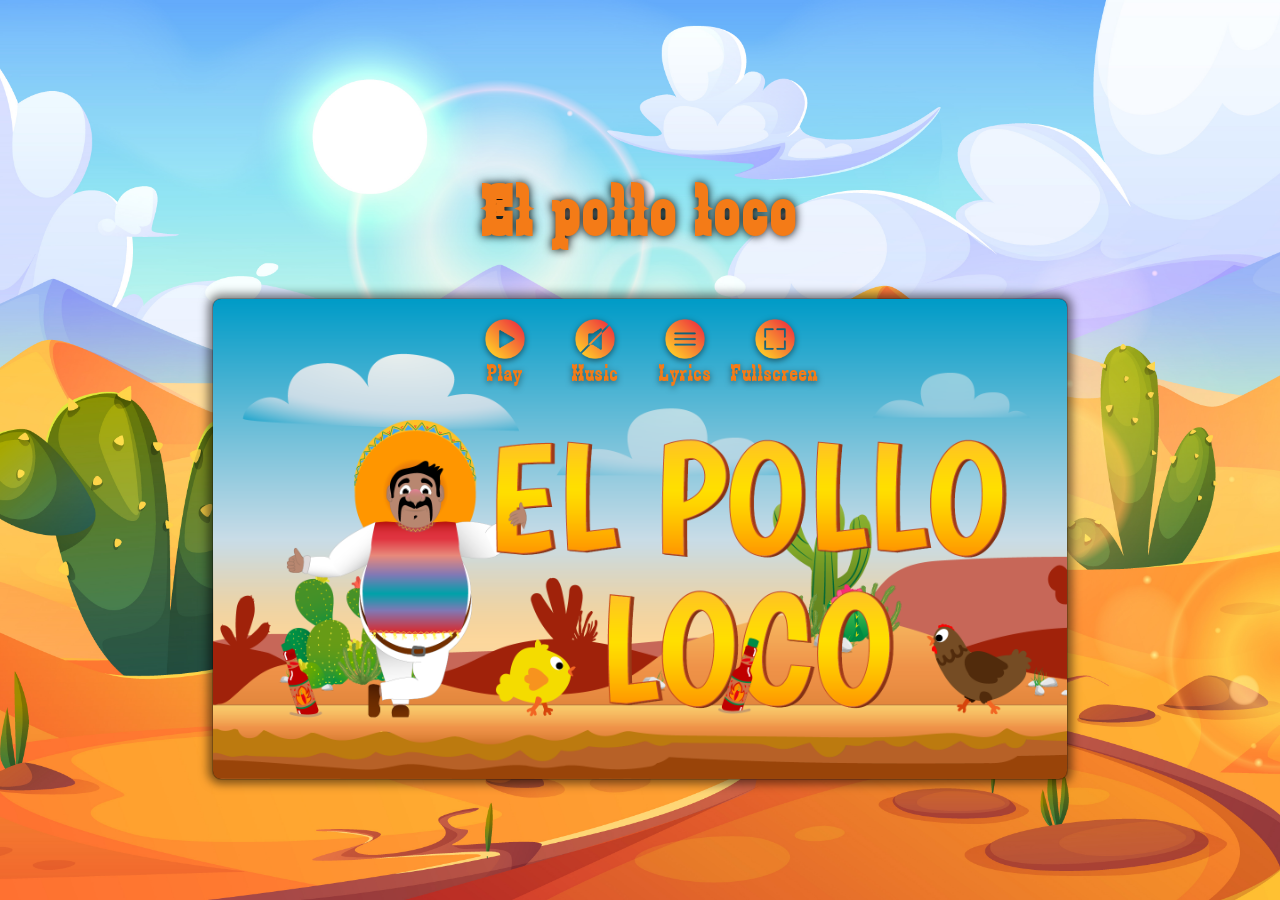
==== index.html @ 37da169d "lyrics added" ====
<!doctype html>
<html lang="en">
  <head>
    <meta charset="UTF-8" />
    <meta name="viewport" content="width=device-width, initial-scale=1.0" />
    <title>El pollo loco</title>
    <link rel="shortcut icon" href="./assets/img/6_salsa_bottle/salsa_bottle.png" type="image/x-icon" />
    <link rel="stylesheet" href="style.css" />

    <script src="./classes/drawable-object.class.js"></script>
    <script src="./classes/movable-object.class.js"></script>
    <script src="./classes/keyboard.class.js"></script>
    <script src="./classes/sound.class.js"></script>
    <script src="./classes/sounds.class.js"></script>
    <script src="./classes/background.class.js"></script>
    <script src="./classes/character.class.js"></script>
    <script src="./classes/chicken.class.js"></script>
    <script src="./classes/chicks.class.js"></script>
    <script src="./classes/boss.class.js"></script>
    <script src="./classes/cloud.class.js"></script>
    <script src="./classes/boss-status-bar.class.js"></script>
    <script src="./classes/bottle-status-bar.class.js"></script>
    <script src="./classes/bottle.class.js"></script>
    <script src="./classes/coins-status-bar.class.js"></script>
    <script src="./classes/coins.class.js"></script>
    <script src="./classes/status-bar.class.js"></script>
    <script src="./classes/world.class.js"></script>
    <script src="./classes/level.class.js"></script>
    <script src="./classes/throwable-object.class.js"></script>
    <script src="./game.js"></script>
    <script src="./levels/level1.js"></script>
  </head>
  <body onload="init()">
    <div id="rotateScreen" class="rotate-screen">
      <div class="rotate-content">
        <img src="assets/icons/rotate.png" alt="Rotate Icon" />
        <p>Please Rotate Your Device</p>
      </div>
    </div>
    <h1>El pollo loco</h1>
    <div class="game" id="game">
      <div id="startScreen" class="start-screen">
        <img src="./assets/img/9_intro_outro_screens/start/startscreen_1.png" alt="" />
      </div>
      <div class="menu">
        <div class="button-item">
          <img class="button" src="./assets/icons/play.png" alt="Play" onclick="startGame()" />
          <span>Play</span>
        </div>
        <div class="button-item">
          <img class="button music-off" id="music" alt="Volume" onclick="toggleMusic()" />
          <span>Music</span>
        </div>
        <div class="button-item">
          <img class="button" src="./assets/icons/lyric.png" alt="Lyrics" onclick="showLyrics()"/>
          <span>Lyrics</span>
        </div>
        <div class="button-item">
          <img class="button" src="./assets/icons/full-screen.png" alt="Fullscreen" onclick="toggleFullscreen()"/>
          <span>Fullscreen</span>
        </div>
      </div>
      <div class="play-buttons d-none" id="playButtons">
        <div class="action-buttons">
          <img src="./assets/icons/left.png" id="btnLeft" alt="" />
          <img src="./assets/icons/right.png" id="btnRight" alt="" />
        </div>
        <div class="action-buttons">
          <img src="./assets/icons/up.png" id="btnJump" alt="" />
          <img src="./assets/icons/throw.png" id="btnThrow" alt="" />
        </div>
      </div>
      <canvas id="canvas" width="854" height="480"></canvas>
    </div>
  </body>
</html>
---- style.css ----
@font-face {
  font-family: zabars;
  src: url(./assets/font/Zabars.ttf);
}

body {
  font-family: "zabars", sans-serif;
  position: relative;
  display: flex;
  flex-direction: column;
  align-items: center;
  justify-content: center;
  height: 100vh;
  background-image: url(./assets/img/5_background/wueste.jpg);
  background-position: center;
  background-size: cover;
  overflow: hidden;
  margin: 0;
  padding: 0;
  color: rgb(244, 123, 23);
  font-size: clamp(20px, 2vw, 24px);
  letter-spacing: 1px;
}

h1 {
  text-align: center;
  font-size: 72px;
  letter-spacing: 5px;
  text-shadow: 0px 0px 10px rgba(0, 0, 0, 1);
}

.game {
  position: relative;
  max-width: 854px;
  width: 100%;
  border-radius: 8px;
  display: flex;
  box-shadow: 0px 0px 10px 5px rgba(0, 0, 0, 0.5);
  outline: 1px solid rgba(0, 0, 0, 0.2);
}

.start-screen {
  position: absolute;
  top: 0;
  left: 0;
  height: 480px;
  width: 854px;
}

.start-screen img {
  width: 100%;
  height: 100%;
  vertical-align: middle;
  border-radius: 8px;
}

canvas {
  width: 100%;
  height: auto;
  display: block;
  border-radius: 8px;
  background-color: black;
}

.play-buttons {
    position: absolute;
    width: 100%;
    box-sizing: border-box;
    display: none;
    justify-content: space-between;
    left: 0;
    right: 0;
    padding: 10px 25px;
    bottom: 0;
}

.play-buttons img {
    width: 50px;
    height: 50px;
    filter: drop-shadow(0 0 10px rgba(0, 0, 0, 0.5));
}

.action-buttons {
    display: flex;
    gap: 30px;
}

@media (pointer: coarse) {
    .play-buttons {
        display: flex !important;
    }
}

@media (hover: hover) and (pointer: fine) {
    .mobile-controls {
        display: none !important;
    }
}

@media only screen and (max-width: 854px) {
  canvas,
  .start-screen,
  .game {
    width: 100vw;
    height: auto;
  }
}

@media only screen and (max-height: 480px) {
  canvas,
  .start-screen,
  .game {
    height: 100vh;
    width: auto;
    aspect-ratio: 854 / 480;
  }
}

@media (max-height: 320px) and (max-width: 480px) {
    canvas,
  .start-screen,
  .game {
    width: 100vw;;
  }
}

@media (max-height: 670px) {
  h1 {
    display: none;
  }
}

.rotate-screen {
  display: none;
  position: fixed;
  top: 0;
  left: 0;
  width: 100vw;
  height: 100vh;
  background-color: rgba(0, 0, 0, 0.9);
  z-index: 10;
}

.rotate-content {
  display: flex;
  flex-direction: column;
  justify-content: center;
  align-items: center;
  width: 100%;
  height: 100%;
  text-align: center;
}

.rotate-content img {
  width: 120px;
  height: auto;
  margin-bottom: 20px;
  animation: rotateHint 2s ease-in-out infinite;
}

@keyframes rotateHint {
  0% {
    transform: rotate(0deg);
  }
  50% {
    transform: rotate(-90deg);
  }
  100% {
    transform: rotate(0deg);
  }
}

@media (orientation: portrait) {
  #rotateScreen {
    display: flex !important;
  }
}

.d-none {
  display: none !important;
}

.menu {
  position: absolute;
  top: 20px;
  left: 50%;
  transform: translateX(-50%);
  display: flex;
  width: 360px;
  display: flex;
  justify-content: space-between;
}

.menu img {
  width: 40px;
  height: 40px;
}

.button-item, .button-item:active {
  display: flex;
  flex-direction: column;
  align-items: center;
  cursor: pointer;
  width: 100px;
  filter: drop-shadow(0 2px 3px rgba(0, 0, 0, 0.5));
}

.button-item.opacity-low {
    opacity: 0.5;
}

.button-item:hover {
  filter: drop-shadow(0 2px 3px rgba(100, 100, 100, 0.5));
}

.music-off {
  content: url(./assets/icons/mute.png);
}

.music-on {
  content: url(./assets/icons/high-volume.png);
}

.game:fullscreen {
  width: 100vw;
  height: 100vh;
  display: flex;
  align-items: center;
  justify-content: center;
  background-color: black;
}

.game:fullscreen canvas,
.game:fullscreen .start-screen {
  width: 100vw !important;
  height: 100vh !important;
  object-fit: contain;
  max-width: none;
  max-height: none;
  border-radius: 0;
}

.game:fullscreen .menu {
  position: absolute;
  z-index: 100;
  top: 5%;
}

@media (max-width: 854px) and (max-height: 480px) {
  .start-screen img {
    border-radius: 0;
  }
}

@media (max-width: 854px) or (max-height: 480px) {
  .play-buttons img {
    width: 40px;
    height: 40px;
  }
}
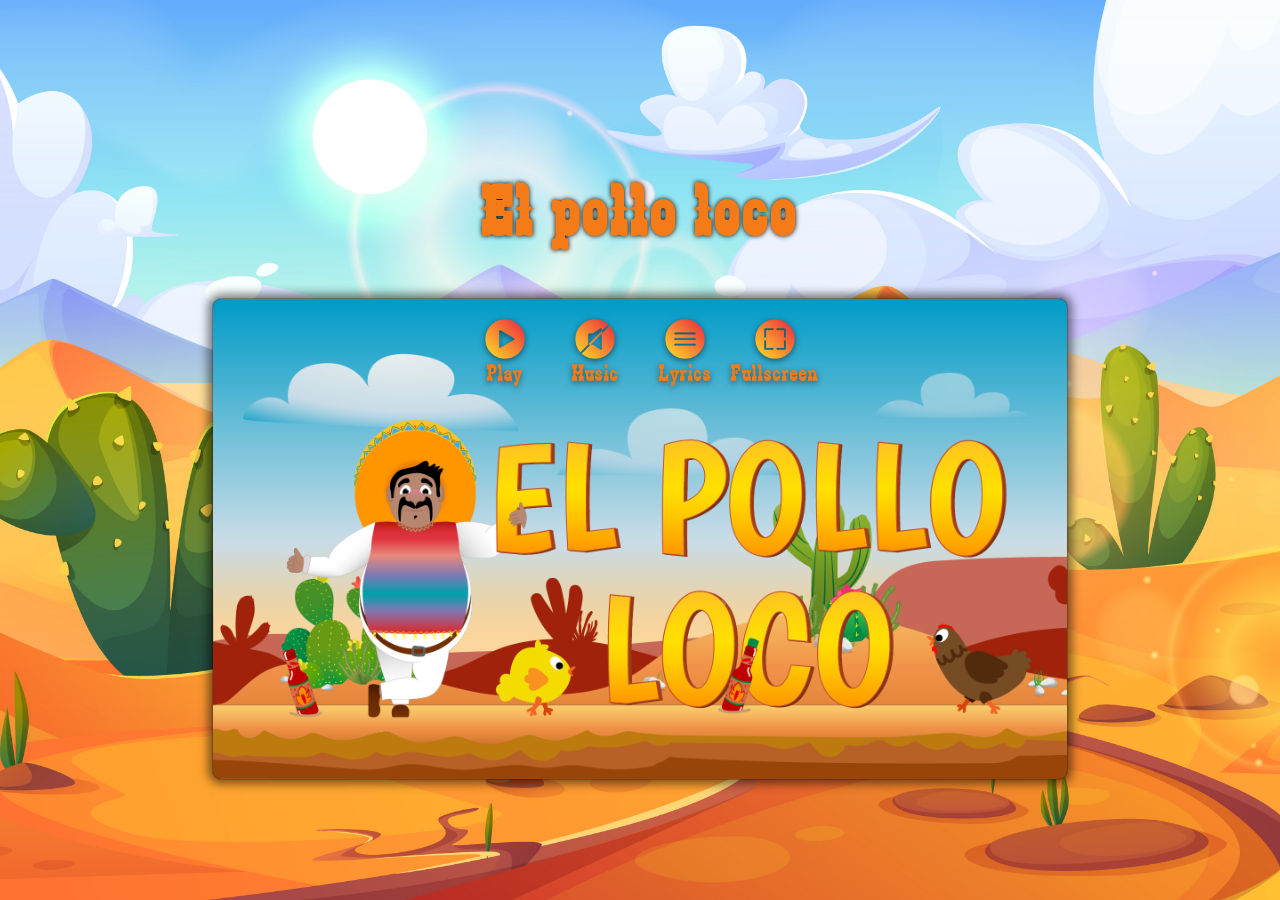
==== commit 43bd6c28: "boss fight added" ====
--- a/index.html
+++ b/index.html
@@ -42,6 +42,12 @@
       <div id="startScreen" class="start-screen">
         <img src="./assets/img/9_intro_outro_screens/start/startscreen_1.png" alt="" />
       </div>
+      <div id="winScreen" class="win-screen d-none">
+        <img src="./assets/img/You won, you lost/You Win A.png" alt="">
+      </div>
+      <div id="loseScreen" class="lose-screen d-none">
+        <img src="./assets/img/You won, you lost/You lost.png" alt="">
+      </div>
       <div class="menu">
         <div class="button-item">
           <img class="button" src="./assets/icons/play.png" alt="Play" onclick="startGame()" />
@@ -66,6 +72,11 @@
           <img src="./assets/icons/right.png" id="btnRight" alt="" />
         </div>
         <div class="action-buttons">
+          <img id="btnPause" alt="" onclick="togglePause()"/>
+          <img src="./assets/icons/lyric.png" alt="" onclick="showLyrics()"/>
+          <img src="./assets/icons/full-screen.png" alt="" onclick="toggleFullscreen()"/>
+          </div>
+        <div class="action-buttons">
           <img src="./assets/icons/up.png" id="btnJump" alt="" />
           <img src="./assets/icons/throw.png" id="btnThrow" alt="" />
         </div>
--- a/style.css
+++ b/style.css
@@ -26,7 +26,7 @@
   text-align: center;
   font-size: 72px;
   letter-spacing: 5px;
-  text-shadow: 0px 0px 10px rgba(0, 0, 0, 1);
+  text-shadow: 0 0 5px rgba(0, 0, 0, 1);
 }
 
 .game {
@@ -39,7 +39,7 @@
   outline: 1px solid rgba(0, 0, 0, 0.2);
 }
 
-.start-screen {
+.start-screen  {
   position: absolute;
   top: 0;
   left: 0;
@@ -47,7 +47,16 @@
   width: 854px;
 }
 
-.start-screen img {
+.win-screen, .lose-screen {
+  position: absolute;
+  top: 50%;
+  left: 50%;
+  transform: translate(-50%, -50%);
+  height: 70%;
+  width: 85%;
+}
+
+.start-screen img, .win-screen img, .lose-screen img {
   width: 100%;
   height: 100%;
   vertical-align: middle;
@@ -60,41 +69,46 @@
   display: block;
   border-radius: 8px;
   background-color: black;
+  image-rendering: optimizeSpeed; /* Ältere Browser */
+  image-rendering: -moz-crisp-edges; /* Firefox */
+  image-rendering: -webkit-optimize-contrast; /* Safari / Chrome */
+  image-rendering: pixelated; /* Moderne Browser */
+  -ms-interpolation-mode: nearest-neighbor; /* IE */
 }
 
 .play-buttons {
-    position: absolute;
-    width: 100%;
-    box-sizing: border-box;
-    display: none;
-    justify-content: space-between;
-    left: 0;
-    right: 0;
-    padding: 10px 25px;
-    bottom: 0;
+  position: absolute;
+  width: 100%;
+  box-sizing: border-box;
+  display: none;
+  justify-content: space-between;
+  left: 0;
+  right: 0;
+  padding: 10px 25px;
+  bottom: 0;
 }
 
 .play-buttons img {
-    width: 50px;
-    height: 50px;
-    filter: drop-shadow(0 0 10px rgba(0, 0, 0, 0.5));
+  width: 50px;
+  height: 50px;
+  filter: drop-shadow(0 0 10px rgba(0, 0, 0, 0.5));
 }
 
 .action-buttons {
-    display: flex;
-    gap: 30px;
+  display: flex;
+  gap: 30px;
 }
 
 @media (pointer: coarse) {
-    .play-buttons {
-        display: flex !important;
-    }
+  .play-buttons {
+    display: flex !important;
+  }
 }
 
 @media (hover: hover) and (pointer: fine) {
-    .mobile-controls {
-        display: none !important;
-    }
+  .mobile-controls {
+    display: none !important;
+  }
 }
 
 @media only screen and (max-width: 854px) {
@@ -117,10 +131,10 @@
 }
 
 @media (max-height: 320px) and (max-width: 480px) {
-    canvas,
+  canvas,
   .start-screen,
   .game {
-    width: 100vw;;
+    width: 100vw;
   }
 }
 
@@ -196,7 +210,8 @@
   height: 40px;
 }
 
-.button-item, .button-item:active {
+.button-item,
+.button-item:active {
   display: flex;
   flex-direction: column;
   align-items: center;
@@ -206,7 +221,7 @@
 }
 
 .button-item.opacity-low {
-    opacity: 0.5;
+  opacity: 0.5;
 }
 
 .button-item:hover {
@@ -254,8 +269,15 @@
 
 @media (max-width: 854px) or (max-height: 480px) {
   .play-buttons img {
-    width: 40px;
-    height: 40px;
-  }
-}
-
+    width: 3em;
+    height: 3em;
+  }
+}
+
+#btnPause {
+  content: url(./assets/icons/pause.png);
+}
+
+#btnPause.gamePaused {
+  content: url(./assets/icons/play.png);
+}
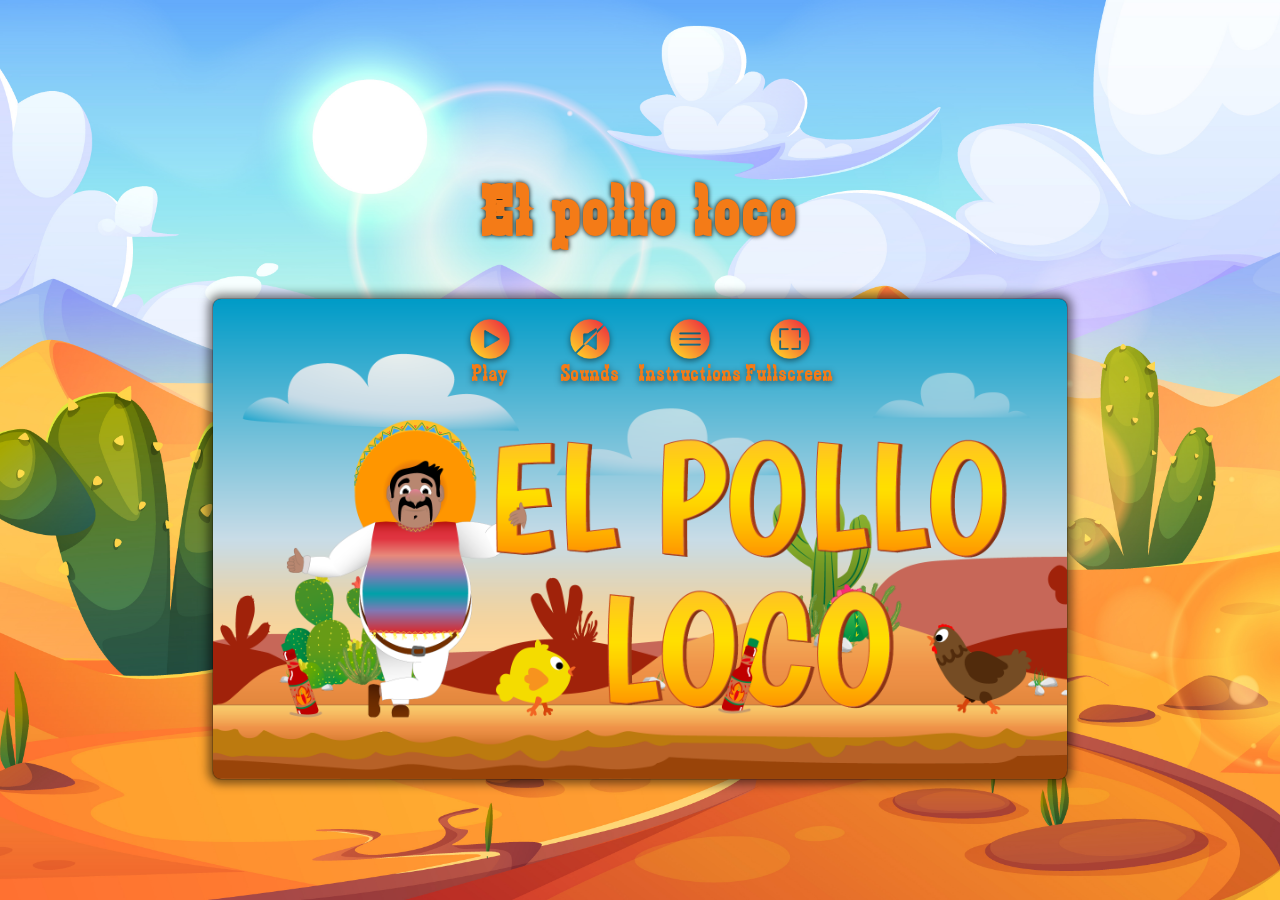
==== commit 8cb82f90: "impressum added" ====
--- a/index.html
+++ b/index.html
@@ -24,6 +24,7 @@
     <script src="./classes/coins-status-bar.class.js"></script>
     <script src="./classes/coins.class.js"></script>
     <script src="./classes/status-bar.class.js"></script>
+    <script src="./classes/collision-manager.class.js"></script>
     <script src="./classes/world.class.js"></script>
     <script src="./classes/level.class.js"></script>
     <script src="./classes/throwable-object.class.js"></script>
@@ -48,18 +49,52 @@
       <div id="loseScreen" class="lose-screen d-none">
         <img src="./assets/img/You won, you lost/You lost.png" alt="">
       </div>
-      <div class="menu">
+      <div id="lyrics" class="lyrics d-none">
+        <table>
+          <tr>
+            <th colspan="2">Instructions</th>
+          </tr>
+          <tr>
+            <td>Key S</td><td>ON / OFF Sounds</td>
+          </tr>
+          <tr>
+            <td>Key P</td><td>Pause / Play</td>
+          </tr>
+          <tr>
+            <td>&#8592;</td><td>Walk Left </td>
+          </tr>
+           <tr>
+            <td>&#8594;</td><td>Walk Right </td>
+          </tr>
+          <tr>
+            <td>Space</td><td>Jump</td>
+          </tr>
+          <tr>
+            <td>D</td><td>Throw Bottle</td>
+          </tr>
+          <tr>
+            <td>F</td><td>Fullscreen</td>
+          </tr>
+          <tr>
+            <td align="center" colspan="2">__________________</td>
+          </tr>
+          <tr>
+            <td align="center" colspan="2"><a href="impressum.html">Impressum</a></td>
+          </tr>
+        </table>
+      </div>
+      <div class="menu" id="menu">
         <div class="button-item">
           <img class="button" src="./assets/icons/play.png" alt="Play" onclick="startGame()" />
           <span>Play</span>
         </div>
         <div class="button-item">
           <img class="button music-off" id="music" alt="Volume" onclick="toggleMusic()" />
-          <span>Music</span>
+          <span>Sounds</span>
         </div>
         <div class="button-item">
           <img class="button" src="./assets/icons/lyric.png" alt="Lyrics" onclick="showLyrics()"/>
-          <span>Lyrics</span>
+          <span>Instructions</span>
         </div>
         <div class="button-item">
           <img class="button" src="./assets/icons/full-screen.png" alt="Fullscreen" onclick="toggleFullscreen()"/>
--- a/style.css
+++ b/style.css
@@ -1,6 +1,11 @@
 @font-face {
   font-family: zabars;
   src: url(./assets/font/Zabars.ttf);
+}
+
+@font-face {
+  font-family: eastwood;
+  src: url(./assets/font/Eastwood.ttf);
 }
 
 body {
@@ -39,12 +44,32 @@
   outline: 1px solid rgba(0, 0, 0, 0.2);
 }
 
-.start-screen  {
+.start-screen, .lyrics  {
   position: absolute;
   top: 0;
   left: 0;
   height: 480px;
   width: 854px;
+  display: flex;
+  justify-content: center;
+}
+
+.lyrics {
+  box-sizing: border-box;
+  background-color: #bd5633;
+  color: #ffa42f;
+  padding: 80px;
+  text-shadow: 0 0 5px rgba(0, 0, 0, 0.5);
+  border-radius: 8px;
+  font-family: eastwood;
+}
+
+table {
+  width: 60%;
+}
+
+th {
+  font-size: 40px;
 }
 
 .win-screen, .lose-screen {
@@ -114,15 +139,18 @@
 @media only screen and (max-width: 854px) {
   canvas,
   .start-screen,
+  .lyrics,
   .game {
     width: 100vw;
     height: auto;
+    aspect-ratio: 854 / 480;
   }
 }
 
 @media only screen and (max-height: 480px) {
   canvas,
   .start-screen,
+  .lyrics,
   .game {
     height: 100vh;
     width: auto;
@@ -133,6 +161,7 @@
 @media (max-height: 320px) and (max-width: 480px) {
   canvas,
   .start-screen,
+  .lyrics,
   .game {
     width: 100vw;
   }
@@ -188,6 +217,9 @@
   #rotateScreen {
     display: flex !important;
   }
+  .menu, .action-buttons {
+    display: none !important;
+  }
 }
 
 .d-none {
@@ -200,7 +232,7 @@
   left: 50%;
   transform: translateX(-50%);
   display: flex;
-  width: 360px;
+  width: 400px;
   display: flex;
   justify-content: space-between;
 }
@@ -246,7 +278,8 @@
 }
 
 .game:fullscreen canvas,
-.game:fullscreen .start-screen {
+.game:fullscreen .start-screen,
+.game:fullscreen .lyrics{
   width: 100vw !important;
   height: 100vh !important;
   object-fit: contain;
@@ -281,3 +314,14 @@
 #btnPause.gamePaused {
   content: url(./assets/icons/play.png);
 }
+
+a {
+  text-decoration: none;
+  color: #ffa42f;
+  transition: 250ms ease-in-out;
+}
+
+a:hover {
+  text-shadow: 0 5px 5px #bd5633;
+  color: white;
+}
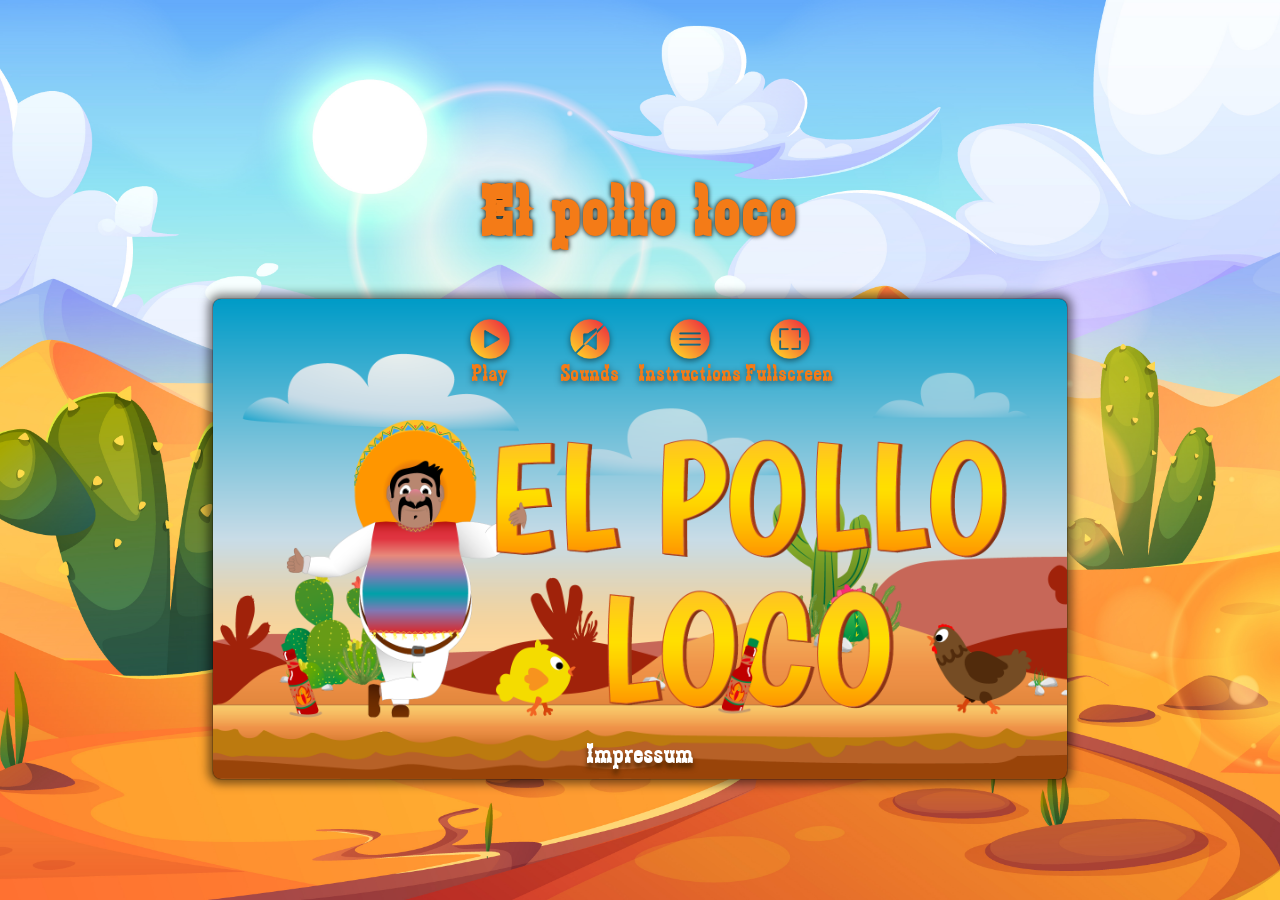
==== commit f41828b2: "corrected collision timing, impressum and jump logic" ====
--- a/index.html
+++ b/index.html
@@ -6,11 +6,11 @@
     <title>El pollo loco</title>
     <link rel="shortcut icon" href="./assets/img/6_salsa_bottle/salsa_bottle.png" type="image/x-icon" />
     <link rel="stylesheet" href="style.css" />
+    <link rel="stylesheet" href="impressum.css" />
 
     <script src="./classes/drawable-object.class.js"></script>
     <script src="./classes/movable-object.class.js"></script>
     <script src="./classes/keyboard.class.js"></script>
-    <script src="./classes/sound.class.js"></script>
     <script src="./classes/sounds.class.js"></script>
     <script src="./classes/background.class.js"></script>
     <script src="./classes/character.class.js"></script>
@@ -18,10 +18,7 @@
     <script src="./classes/chicks.class.js"></script>
     <script src="./classes/boss.class.js"></script>
     <script src="./classes/cloud.class.js"></script>
-    <script src="./classes/boss-status-bar.class.js"></script>
-    <script src="./classes/bottle-status-bar.class.js"></script>
     <script src="./classes/bottle.class.js"></script>
-    <script src="./classes/coins-status-bar.class.js"></script>
     <script src="./classes/coins.class.js"></script>
     <script src="./classes/status-bar.class.js"></script>
     <script src="./classes/collision-manager.class.js"></script>
@@ -31,7 +28,7 @@
     <script src="./game.js"></script>
     <script src="./levels/level1.js"></script>
   </head>
-  <body onload="init()">
+  <body onload="init()" onclick="hide()">
     <div id="rotateScreen" class="rotate-screen">
       <div class="rotate-content">
         <img src="assets/icons/rotate.png" alt="Rotate Icon" />
@@ -42,12 +39,368 @@
     <div class="game" id="game">
       <div id="startScreen" class="start-screen">
         <img src="./assets/img/9_intro_outro_screens/start/startscreen_1.png" alt="" />
+        <div class="impressum-link" onclick="impressum(), event.stopPropagation()">Impressum</div>
+        <div id="impressum" class="impressum d-none">
+          <h2>Impressum</h2>
+          <div>
+            <div id="adress">
+              <p>Dieter Foos<br />Baubergerstr. 37<br />DE - 80992 München</p>
+              <p>
+                E-Mail-Adresse:
+                <a href="mailto:d.foos@mail.de">d.foos@mail.de</a>
+              </p>
+            </div>
+
+            <p>&nbsp;</p>
+            <p>&nbsp;</p>
+
+            <div id="datenschutz">
+              <h2>Datenschutzerklärung</h2>
+              <p>Stand: 11. März 2025</p>
+              <h2>Inhaltsübersicht</h2>
+              <ul class="index">
+                <li><a class="index-link" href="#m3">Verantwortlicher</a></li>
+                <li>
+                  <a class="index-link" href="#mOverview">Übersicht der Verarbeitungen</a>
+                </li>
+                <li>
+                  <a class="index-link" href="#m2427">Maßgebliche Rechtsgrundlagen</a>
+                </li>
+                <li><a class="index-link" href="#m27">Sicherheitsmaßnahmen</a></li>
+                <li>
+                  <a class="index-link" href="#m12">Allgemeine Informationen zur Datenspeicherung und Löschung</a>
+                </li>
+                <li>
+                  <a class="index-link" href="#m10">Rechte der betroffenen Personen</a>
+                </li>
+                <li>
+                  <a class="index-link" href="#m225">Bereitstellung des Onlineangebots und Webhosting</a>
+                </li>
+                <li><a class="index-link" href="#m134">Einsatz von Cookies</a></li>
+                <li>
+                  <a class="index-link" href="#m182">Kontakt- und Anfrageverwaltung</a>
+                </li>
+                <li>
+                  <a class="index-link" href="#m136">Präsenzen in sozialen Netzwerken (Social Media)</a>
+                </li>
+              </ul>
+              <h2 id="m3">Verantwortlicher</h2>
+              <p>Dieter, Foos<br />Baubergerstr, 37.<br />80992, München, Deutschland</p>
+              <p>
+                E-Mail-Adresse:
+                <a href="mailto:d.foos@mail.de">d.foos@mail.de</a>
+              </p>
+
+              <h2 id="mOverview">Übersicht der Verarbeitungen</h2>
+              <p>Die nachfolgende Übersicht fasst die Arten der verarbeiteten Daten und die Zwecke ihrer Verarbeitung zusammen und verweist auf die betroffenen Personen.</p>
+              <h3>Arten der verarbeiteten Daten</h3>
+              <ul>
+                <li>Bestandsdaten.</li>
+                <li>Kontaktdaten.</li>
+                <li>Inhaltsdaten.</li>
+                <li>Nutzungsdaten.</li>
+                <li>Meta-, Kommunikations- und Verfahrensdaten.</li>
+                <li>Protokolldaten.</li>
+              </ul>
+              <h3>Kategorien betroffener Personen</h3>
+              <ul>
+                <li>Kommunikationspartner.</li>
+                <li>Nutzer.</li>
+              </ul>
+              <h3>Zwecke der Verarbeitung</h3>
+              <ul>
+                <li>Kommunikation.</li>
+                <li>Sicherheitsmaßnahmen.</li>
+                <li>Organisations- und Verwaltungsverfahren.</li>
+                <li>Feedback.</li>
+                <li>Bereitstellung unseres Onlineangebotes und Nutzerfreundlichkeit.</li>
+                <li>Informationstechnische Infrastruktur.</li>
+                <li>Öffentlichkeitsarbeit.</li>
+              </ul>
+              <h2 id="m2427">Maßgebliche Rechtsgrundlagen</h2>
+              <p>
+                <strong>Maßgebliche Rechtsgrundlagen nach der DSGVO: </strong>Im Folgenden erhalten Sie eine Übersicht der Rechtsgrundlagen der DSGVO, auf deren Basis wir personenbezogene Daten verarbeiten. Bitte nehmen Sie zur Kenntnis, dass neben
+                den Regelungen der DSGVO nationale Datenschutzvorgaben in Ihrem bzw. unserem Wohn- oder Sitzland gelten können. Sollten ferner im Einzelfall speziellere Rechtsgrundlagen maßgeblich sein, teilen wir Ihnen diese in der
+                Datenschutzerklärung mit.
+              </p>
+              <ul>
+                <li>
+                  <strong>Vertragserfüllung und vorvertragliche Anfragen (Art. 6 Abs. 1 S. 1 lit. b) DSGVO)</strong>
+                  - Die Verarbeitung ist für die Erfüllung eines Vertrags, dessen Vertragspartei die betroffene Person ist, oder zur Durchführung vorvertraglicher Maßnahmen erforderlich, die auf Anfrage der betroffenen Person erfolgen.
+                </li>
+                <li>
+                  <strong>Berechtigte Interessen (Art. 6 Abs. 1 S. 1 lit. f) DSGVO)</strong>
+                  - die Verarbeitung ist zur Wahrung der berechtigten Interessen des Verantwortlichen oder eines Dritten notwendig, vorausgesetzt, dass die Interessen, Grundrechte und Grundfreiheiten der betroffenen Person, die den Schutz
+                  personenbezogener Daten verlangen, nicht überwiegen.
+                </li>
+              </ul>
+              <p>
+                <strong>Nationale Datenschutzregelungen in Deutschland: </strong>Zusätzlich zu den Datenschutzregelungen der DSGVO gelten nationale Regelungen zum Datenschutz in Deutschland. Hierzu gehört insbesondere das Gesetz zum Schutz vor
+                Missbrauch personenbezogener Daten bei der Datenverarbeitung (Bundesdatenschutzgesetz – BDSG). Das BDSG enthält insbesondere Spezialregelungen zum Recht auf Auskunft, zum Recht auf Löschung, zum Widerspruchsrecht, zur Verarbeitung
+                besonderer Kategorien personenbezogener Daten, zur Verarbeitung für andere Zwecke und zur Übermittlung sowie automatisierten Entscheidungsfindung im Einzelfall einschließlich Profiling. Ferner können Landesdatenschutzgesetze der
+                einzelnen Bundesländer zur Anwendung gelangen.
+              </p>
+              <p>
+                <strong>Hinweis auf Geltung DSGVO und Schweizer DSG: </strong>Diese Datenschutzhinweise dienen sowohl der Informationserteilung nach dem Schweizer DSG als auch nach der Datenschutzgrundverordnung (DSGVO). Aus diesem Grund bitten wir
+                Sie zu beachten, dass aufgrund der breiteren räumlichen Anwendung und Verständlichkeit die Begriffe der DSGVO verwendet werden. Insbesondere statt der im Schweizer DSG verwendeten Begriffe „Bearbeitung" von „Personendaten",
+                "überwiegendes Interesse" und "besonders schützenswerte Personendaten" werden die in der DSGVO verwendeten Begriffe „Verarbeitung" von „personenbezogenen Daten" sowie "berechtigtes Interesse" und "besondere Kategorien von Daten"
+                verwendet. Die gesetzliche Bedeutung der Begriffe wird jedoch im Rahmen der Geltung des Schweizer DSG weiterhin nach dem Schweizer DSG bestimmt.
+              </p>
+
+              <h2 id="m27">Sicherheitsmaßnahmen</h2>
+              <p>
+                Wir treffen nach Maßgabe der gesetzlichen Vorgaben unter Berücksichtigung des Stands der Technik, der Implementierungskosten und der Art, des Umfangs, der Umstände und der Zwecke der Verarbeitung sowie der unterschiedlichen
+                Eintrittswahrscheinlichkeiten und des Ausmaßes der Bedrohung der Rechte und Freiheiten natürlicher Personen geeignete technische und organisatorische Maßnahmen, um ein dem Risiko angemessenes Schutzniveau zu gewährleisten.
+              </p>
+              <p>
+                Zu den Maßnahmen gehören insbesondere die Sicherung der Vertraulichkeit, Integrität und Verfügbarkeit von Daten durch Kontrolle des physischen und elektronischen Zugangs zu den Daten als auch des sie betreffenden Zugriffs, der
+                Eingabe, der Weitergabe, der Sicherung der Verfügbarkeit und ihrer Trennung. Des Weiteren haben wir Verfahren eingerichtet, die eine Wahrnehmung von Betroffenenrechten, die Löschung von Daten und Reaktionen auf die Gefährdung der
+                Daten gewährleisten. Ferner berücksichtigen wir den Schutz personenbezogener Daten bereits bei der Entwicklung bzw. Auswahl von Hardware, Software sowie Verfahren entsprechend dem Prinzip des Datenschutzes, durch Technikgestaltung und
+                durch datenschutzfreundliche Voreinstellungen.
+              </p>
+
+              <h2 id="m12">Allgemeine Informationen zur Datenspeicherung und Löschung</h2>
+              <p>
+                Wir löschen personenbezogene Daten, die wir verarbeiten, gemäß den gesetzlichen Bestimmungen, sobald die zugrundeliegenden Einwilligungen widerrufen werden oder keine weiteren rechtlichen Grundlagen für die Verarbeitung bestehen. Dies
+                betrifft Fälle, in denen der ursprüngliche Verarbeitungszweck entfällt oder die Daten nicht mehr benötigt werden. Ausnahmen von dieser Regelung bestehen, wenn gesetzliche Pflichten oder besondere Interessen eine längere Aufbewahrung
+                oder Archivierung der Daten erfordern.
+              </p>
+              <p>
+                Insbesondere müssen Daten, die aus handels- oder steuerrechtlichen Gründen aufbewahrt werden müssen oder deren Speicherung notwendig ist zur Rechtsverfolgung oder zum Schutz der Rechte anderer natürlicher oder juristischer Personen,
+                entsprechend archiviert werden.
+              </p>
+              <p>Unsere Datenschutzhinweise enthalten zusätzliche Informationen zur Aufbewahrung und Löschung von Daten, die speziell für bestimmte Verarbeitungsprozesse gelten.</p>
+              <p>Bei mehreren Angaben zur Aufbewahrungsdauer oder Löschungsfristen eines Datums, ist stets die längste Frist maßgeblich.</p>
+              <p>
+                Beginnt eine Frist nicht ausdrücklich zu einem bestimmten Datum und beträgt sie mindestens ein Jahr, so startet sie automatisch am Ende des Kalenderjahres, in dem das fristauslösende Ereignis eingetreten ist. Im Fall laufender
+                Vertragsverhältnisse, in deren Rahmen Daten gespeichert werden, ist das fristauslösende Ereignis der Zeitpunkt des Wirksamwerdens der Kündigung oder sonstige Beendigung des Rechtsverhältnisses.
+              </p>
+              <p>Daten, die nicht mehr für den ursprünglich vorgesehenen Zweck, sondern aufgrund gesetzlicher Vorgaben oder anderer Gründe aufbewahrt werden, verarbeiten wir ausschließlich zu den Gründen, die ihre Aufbewahrung rechtfertigen.</p>
+              <p>
+                <strong>Weitere Hinweise zu Verarbeitungsprozessen, Verfahren und Diensten:</strong>
+              </p>
+              <ul class="m-elements">
+                <li>
+                  <strong>Aufbewahrung und Löschung von Daten: </strong>Die folgenden allgemeinen Fristen gelten für die Aufbewahrung und Archivierung nach deutschem Recht:
+                  <ul>
+                    <li>
+                      10 Jahre - Aufbewahrungsfrist für Bücher und Aufzeichnungen, Jahresabschlüsse, Inventare, Lageberichte, Eröffnungsbilanz sowie die zu ihrem Verständnis erforderlichen Arbeitsanweisungen und sonstigen Organisationsunterlagen (§
+                      147 Abs. 1 Nr. 1 i.V.m. Abs. 3 AO, § 14b Abs. 1 UStG, § 257 Abs. 1 Nr. 1 i.V.m. Abs. 4 HGB).
+                    </li>
+                    <li>8 Jahre - Buchungsbelege, wie z. B. Rechnungen und Kostenbelege (§ 147 Abs. 1 Nr. 4 und 4a i.V.m. Abs. 3 Satz 1 AO sowie § 257 Abs. 1 Nr. 4 i.V.m. Abs. 4 HGB).</li>
+                    <li>
+                      6 Jahre - Übrige Geschäftsunterlagen: empfangene Handels- oder Geschäftsbriefe, Wiedergaben der abgesandten Handels- oder Geschäftsbriefe, sonstige Unterlagen, soweit sie für die Besteuerung von Bedeutung sind, z. B.
+                      Stundenlohnzettel, Betriebsabrechnungsbögen, Kalkulationsunterlagen, Preisauszeichnungen, aber auch Lohnabrechnungsunterlagen, soweit sie nicht bereits Buchungsbelege sind und Kassenstreifen (§ 147 Abs. 1 Nr. 2, 3, 5 i.V.m. Abs.
+                      3 AO, § 257 Abs. 1 Nr. 2 u. 3 i.V.m. Abs. 4 HGB).
+                    </li>
+                    <li>
+                      3 Jahre - Daten, die erforderlich sind, um potenzielle Gewährleistungs- und Schadensersatzansprüche oder ähnliche vertragliche Ansprüche und Rechte zu berücksichtigen sowie damit verbundene Anfragen zu bearbeiten, basierend auf
+                      früheren Geschäftserfahrungen und üblichen Branchenpraktiken, werden für die Dauer der regulären gesetzlichen Verjährungsfrist von drei Jahren gespeichert (§§ 195, 199 BGB).
+                    </li>
+                  </ul>
+                </li>
+              </ul>
+              <h2 id="m10">Rechte der betroffenen Personen</h2>
+              <p>Rechte der betroffenen Personen aus der DSGVO: Ihnen stehen als Betroffene nach der DSGVO verschiedene Rechte zu, die sich insbesondere aus Art. 15 bis 21 DSGVO ergeben:</p>
+              <ul>
+                <li>
+                  <strong
+                    >Widerspruchsrecht: Sie haben das Recht, aus Gründen, die sich aus Ihrer besonderen Situation ergeben, jederzeit gegen die Verarbeitung der Sie betreffenden personenbezogenen Daten, die aufgrund von Art. 6 Abs. 1 lit. e oder f
+                    DSGVO erfolgt, Widerspruch einzulegen; dies gilt auch für ein auf diese Bestimmungen gestütztes Profiling. Werden die Sie betreffenden personenbezogenen Daten verarbeitet, um Direktwerbung zu betreiben, haben Sie das Recht,
+                    jederzeit Widerspruch gegen die Verarbeitung der Sie betreffenden personenbezogenen Daten zum Zwecke derartiger Werbung einzulegen; dies gilt auch für das Profiling, soweit es mit solcher Direktwerbung in Verbindung steht.</strong
+                  >
+                </li>
+                <li><strong>Widerrufsrecht bei Einwilligungen:</strong> Sie haben das Recht, erteilte Einwilligungen jederzeit zu widerrufen.</li>
+                <li>
+                  <strong>Auskunftsrecht:</strong> Sie haben das Recht, eine Bestätigung darüber zu verlangen, ob betreffende Daten verarbeitet werden und auf Auskunft über diese Daten sowie auf weitere Informationen und Kopie der Daten entsprechend
+                  den gesetzlichen Vorgaben.
+                </li>
+                <li><strong>Recht auf Berichtigung:</strong> Sie haben entsprechend den gesetzlichen Vorgaben das Recht, die Vervollständigung der Sie betreffenden Daten oder die Berichtigung der Sie betreffenden unrichtigen Daten zu verlangen.</li>
+                <li>
+                  <strong>Recht auf Löschung und Einschränkung der Verarbeitung:</strong>
+                  Sie haben nach Maßgabe der gesetzlichen Vorgaben das Recht, zu verlangen, dass Sie betreffende Daten unverzüglich gelöscht werden, bzw. alternativ nach Maßgabe der gesetzlichen Vorgaben eine Einschränkung der Verarbeitung der Daten
+                  zu verlangen.
+                </li>
+                <li>
+                  <strong>Recht auf Datenübertragbarkeit:</strong> Sie haben das Recht, Sie betreffende Daten, die Sie uns bereitgestellt haben, nach Maßgabe der gesetzlichen Vorgaben in einem strukturierten, gängigen und maschinenlesbaren Format zu
+                  erhalten oder deren Übermittlung an einen anderen Verantwortlichen zu fordern.
+                </li>
+                <li>
+                  <strong>Beschwerde bei Aufsichtsbehörde:</strong> Sie haben unbeschadet eines anderweitigen verwaltungsrechtlichen oder gerichtlichen Rechtsbehelfs das Recht auf Beschwerde bei einer Aufsichtsbehörde, insbesondere in dem
+                  Mitgliedstaat ihres gewöhnlichen Aufenthaltsorts, ihres Arbeitsplatzes oder des Orts des mutmaßlichen Verstoßes, wenn Sie der Ansicht sind, dass die Verarbeitung der Sie betreffenden personenbezogenen Daten gegen die Vorgaben der
+                  DSGVO verstößt.
+                </li>
+              </ul>
+
+              <h2 id="m225">Bereitstellung des Onlineangebots und Webhosting</h2>
+              <p>
+                Wir verarbeiten die Daten der Nutzer, um ihnen unsere Online-Dienste zur Verfügung stellen zu können. Zu diesem Zweck verarbeiten wir die IP-Adresse des Nutzers, die notwendig ist, um die Inhalte und Funktionen unserer Online-Dienste
+                an den Browser oder das Endgerät der Nutzer zu übermitteln.
+              </p>
+              <ul class="m-elements">
+                <li>
+                  <strong>Verarbeitete Datenarten:</strong> Nutzungsdaten (z. B. Seitenaufrufe und Verweildauer, Klickpfade, Nutzungsintensität und -frequenz, verwendete Gerätetypen und Betriebssysteme, Interaktionen mit Inhalten und Funktionen);
+                  Meta-, Kommunikations- und Verfahrensdaten (z. B. IP-Adressen, Zeitangaben, Identifikationsnummern, beteiligte Personen). Protokolldaten (z. B. Logfiles betreffend Logins oder den Abruf von Daten oder Zugriffszeiten.).
+                </li>
+                <li><strong>Betroffene Personen:</strong> Nutzer (z. B. Webseitenbesucher, Nutzer von Onlinediensten).</li>
+                <li>
+                  <strong>Zwecke der Verarbeitung:</strong> Bereitstellung unseres Onlineangebotes und Nutzerfreundlichkeit; Informationstechnische Infrastruktur (Betrieb und Bereitstellung von Informationssystemen und technischen Geräten (Computer,
+                  Server etc.)). Sicherheitsmaßnahmen.
+                </li>
+                <li><strong>Aufbewahrung und Löschung:</strong> Löschung entsprechend Angaben im Abschnitt "Allgemeine Informationen zur Datenspeicherung und Löschung".</li>
+                <li class=""><strong>Rechtsgrundlagen:</strong> Berechtigte Interessen (Art. 6 Abs. 1 S. 1 lit. f) DSGVO).</li>
+              </ul>
+              <p>
+                <strong>Weitere Hinweise zu Verarbeitungsprozessen, Verfahren und Diensten:</strong>
+              </p>
+              <ul class="m-elements">
+                <li>
+                  <strong>Erhebung von Zugriffsdaten und Logfiles: </strong>Der Zugriff auf unser Onlineangebot wird in Form von sogenannten "Server-Logfiles" protokolliert. Zu den Serverlogfiles können die Adresse und der Name der abgerufenen
+                  Webseiten und Dateien, Datum und Uhrzeit des Abrufs, übertragene Datenmengen, Meldung über erfolgreichen Abruf, Browsertyp nebst Version, das Betriebssystem des Nutzers, Referrer URL (die zuvor besuchte Seite) und im Regelfall
+                  IP-Adressen und der anfragende Provider gehören. Die Serverlogfiles können zum einen zu Sicherheitszwecken eingesetzt werden, z. B. um eine Überlastung der Server zu vermeiden (insbesondere im Fall von missbräuchlichen Angriffen,
+                  sogenannten DDoS-Attacken), und zum anderen, um die Auslastung der Server und ihre Stabilität sicherzustellen; <span class=""><strong>Rechtsgrundlagen:</strong> Berechtigte Interessen (Art. 6 Abs. 1 S. 1 lit. f) DSGVO). </span
+                  ><strong>Löschung von Daten:</strong> Logfile-Informationen werden für die Dauer von maximal 30 Tagen gespeichert und danach gelöscht oder anonymisiert. Daten, deren weitere Aufbewahrung zu Beweiszwecken erforderlich ist, sind bis
+                  zur endgültigen Klärung des jeweiligen Vorfalls von der Löschung ausgenommen.
+                </li>
+              </ul>
+              <h2 id="m134">Einsatz von Cookies</h2>
+              <p>
+                Unter dem Begriff „Cookies" werden Funktionen, die Informationen auf Endgeräten der Nutzer speichern und aus ihnen auslesen, verstanden. Cookies können ferner in Bezug auf unterschiedliche Anliegen Einsatz finden, etwa zu Zwecken der
+                Funktionsfähigkeit, der Sicherheit und des Komforts von Onlineangeboten sowie der Erstellung von Analysen der Besucherströme. Wir verwenden Cookies gemäß den gesetzlichen Vorschriften. Dazu holen wir, wenn erforderlich, vorab die
+                Zustimmung der Nutzer ein. Ist eine Zustimmung nicht notwendig, setzen wir auf unsere berechtigten Interessen. Dies gilt, wenn das Speichern und Auslesen von Informationen unerlässlich ist, um ausdrücklich angeforderte Inhalte und
+                Funktionen bereitstellen zu können. Dazu zählen etwa die Speicherung von Einstellungen sowie die Sicherstellung der Funktionalität und Sicherheit unseres Onlineangebots. Die Einwilligung kann jederzeit widerrufen werden. Wir
+                informieren klar über deren Umfang und welche Cookies genutzt werden.
+              </p>
+              <p>
+                <strong>Hinweise zu datenschutzrechtlichen Rechtsgrundlagen: </strong>Ob wir personenbezogene Daten mithilfe von Cookies verarbeiten, hängt von einer Einwilligung ab. Liegt eine Einwilligung vor, dient sie als Rechtsgrundlage. Ohne
+                Einwilligung stützen wir uns auf unsere berechtigten Interessen, die vorstehend in diesem Abschnitt und im Kontext der jeweiligen Dienste und Verfahren erläutert sind.
+              </p>
+              <p><strong>Speicherdauer: </strong>Im Hinblick auf die Speicherdauer werden die folgenden Arten von Cookies unterschieden:</p>
+              <ul>
+                <li>
+                  <strong>Temporäre Cookies (auch: Session- oder Sitzungscookies):</strong>
+                  Temporäre Cookies werden spätestens gelöscht, nachdem ein Nutzer ein Onlineangebot verlassen und sein Endgerät (z. B. Browser oder mobile Applikation) geschlossen hat.
+                </li>
+                <li>
+                  <strong>Permanente Cookies:</strong> Permanente Cookies bleiben auch nach dem Schließen des Endgeräts gespeichert. So können beispielsweise der Log-in-Status gespeichert und bevorzugte Inhalte direkt angezeigt werden, wenn der
+                  Nutzer eine Website erneut besucht. Ebenso können die mithilfe von Cookies erhobenen Nutzerdaten zur Reichweitenmessung Verwendung finden. Sofern wir Nutzern keine expliziten Angaben zur Art und Speicherdauer von Cookies mitteilen
+                  (z. B. im Rahmen der Einholung der Einwilligung), sollten sie davon ausgehen, dass diese permanent sind und die Speicherdauer bis zu zwei Jahre betragen kann.
+                </li>
+              </ul>
+              <p>
+                <strong>Allgemeine Hinweise zum Widerruf und Widerspruch (Opt-out): </strong>Nutzer können die von ihnen abgegebenen Einwilligungen jederzeit widerrufen und zudem einen Widerspruch gegen die Verarbeitung entsprechend den gesetzlichen
+                Vorgaben, auch mittels der Privatsphäre-Einstellungen ihres Browsers, erklären.
+              </p>
+              <ul class="m-elements">
+                <li><strong>Verarbeitete Datenarten:</strong> Meta-, Kommunikations- und Verfahrensdaten (z. B. IP-Adressen, Zeitangaben, Identifikationsnummern, beteiligte Personen).</li>
+                <li><strong>Betroffene Personen:</strong> Nutzer (z. B. Webseitenbesucher, Nutzer von Onlinediensten).</li>
+                <li class=""><strong>Rechtsgrundlagen:</strong> Berechtigte Interessen (Art. 6 Abs. 1 S. 1 lit. f) DSGVO).</li>
+              </ul>
+              <h2 id="m182">Kontakt- und Anfrageverwaltung</h2>
+              <p>
+                Bei der Kontaktaufnahme mit uns (z. B. per Post, Kontaktformular, E-Mail, Telefon oder via soziale Medien) sowie im Rahmen bestehender Nutzer- und Geschäftsbeziehungen werden die Angaben der anfragenden Personen verarbeitet, soweit
+                dies zur Beantwortung der Kontaktanfragen und etwaiger angefragter Maßnahmen erforderlich ist.
+              </p>
+              <ul class="m-elements">
+                <li>
+                  <strong>Verarbeitete Datenarten:</strong> Bestandsdaten (z. B. der vollständige Name, Wohnadresse, Kontaktinformationen, Kundennummer, etc.); Kontaktdaten (z. B. Post- und E-Mail-Adressen oder Telefonnummern); Inhaltsdaten (z. B.
+                  textliche oder bildliche Nachrichten und Beiträge sowie die sie betreffenden Informationen, wie z. B. Angaben zur Autorenschaft oder Zeitpunkt der Erstellung); Nutzungsdaten (z. B. Seitenaufrufe und Verweildauer, Klickpfade,
+                  Nutzungsintensität und -frequenz, verwendete Gerätetypen und Betriebssysteme, Interaktionen mit Inhalten und Funktionen). Meta-, Kommunikations- und Verfahrensdaten (z. B. IP-Adressen, Zeitangaben, Identifikationsnummern, beteiligte
+                  Personen).
+                </li>
+                <li><strong>Betroffene Personen:</strong> Kommunikationspartner.</li>
+                <li><strong>Zwecke der Verarbeitung:</strong> Kommunikation; Organisations- und Verwaltungsverfahren; Feedback (z. B. Sammeln von Feedback via Online-Formular). Bereitstellung unseres Onlineangebotes und Nutzerfreundlichkeit.</li>
+                <li><strong>Aufbewahrung und Löschung:</strong> Löschung entsprechend Angaben im Abschnitt "Allgemeine Informationen zur Datenspeicherung und Löschung".</li>
+                <li class=""><strong>Rechtsgrundlagen:</strong> Berechtigte Interessen (Art. 6 Abs. 1 S. 1 lit. f) DSGVO). Vertragserfüllung und vorvertragliche Anfragen (Art. 6 Abs. 1 S. 1 lit. b) DSGVO).</li>
+              </ul>
+              <p>
+                <strong>Weitere Hinweise zu Verarbeitungsprozessen, Verfahren und Diensten:</strong>
+              </p>
+              <ul class="m-elements">
+                <li>
+                  <strong>Kontaktformular: </strong>Bei Kontaktaufnahme über unser Kontaktformular, per E-Mail oder anderen Kommunikationswegen, verarbeiten wir die uns übermittelten personenbezogenen Daten zur Beantwortung und Bearbeitung des
+                  jeweiligen Anliegens. Dies umfasst in der Regel Angaben wie Name, Kontaktinformationen und gegebenenfalls weitere Informationen, die uns mitgeteilt werden und zur angemessenen Bearbeitung erforderlich sind. Wir nutzen diese Daten
+                  ausschließlich für den angegebenen Zweck der Kontaktaufnahme und Kommunikation;
+                  <span class=""><strong>Rechtsgrundlagen:</strong> Vertragserfüllung und vorvertragliche Anfragen (Art. 6 Abs. 1 S. 1 lit. b) DSGVO), Berechtigte Interessen (Art. 6 Abs. 1 S. 1 lit. f) DSGVO).</span>
+                </li>
+              </ul>
+              <h2 id="m136">Präsenzen in sozialen Netzwerken (Social Media)</h2>
+              <p>Wir unterhalten Onlinepräsenzen innerhalb sozialer Netzwerke und verarbeiten in diesem Rahmen Nutzerdaten, um mit den dort aktiven Nutzern zu kommunizieren oder Informationen über uns anzubieten.</p>
+              <p>
+                Wir weisen darauf hin, dass dabei Nutzerdaten außerhalb des Raumes der Europäischen Union verarbeitet werden können. Hierdurch können sich für die Nutzer Risiken ergeben, weil so zum Beispiel die Durchsetzung der Nutzerrechte
+                erschwert werden könnte.
+              </p>
+              <p>
+                Ferner werden die Daten der Nutzer innerhalb sozialer Netzwerke im Regelfall für Marktforschungs- und Werbezwecke verarbeitet. So können beispielsweise anhand des Nutzungsverhaltens und sich daraus ergebender Interessen der Nutzer
+                Nutzungsprofile erstellt werden. Letztere finden möglicherweise wiederum Verwendung, um etwa Werbeanzeigen innerhalb und außerhalb der Netzwerke zu schalten, die mutmaßlich den Interessen der Nutzer entsprechen. Daher werden im
+                Regelfall Cookies auf den Rechnern der Nutzer gespeichert, in denen das Nutzungsverhalten und die Interessen der Nutzer gespeichert werden. Zudem können in den Nutzungsprofilen auch Daten unabhängig der von den Nutzern verwendeten
+                Geräten gespeichert werden (insbesondere, wenn sie Mitglieder der jeweiligen Plattformen und dort eingeloggt sind).
+              </p>
+              <p>Für eine detaillierte Darstellung der jeweiligen Verarbeitungsformen und der Widerspruchsmöglichkeiten (Opt-out) verweisen wir auf die Datenschutzerklärungen und Angaben der Betreiber der jeweiligen Netzwerke.</p>
+              <p>
+                Auch im Fall von Auskunftsanfragen und der Geltendmachung von Betroffenenrechten weisen wir darauf hin, dass diese am effektivsten bei den Anbietern geltend gemacht werden können. Nur Letztere haben jeweils Zugriff auf die Nutzerdaten
+                und können direkt entsprechende Maßnahmen ergreifen und Auskünfte geben. Sollten Sie dennoch Hilfe benötigen, dann können Sie sich an uns wenden.
+              </p>
+              <ul class="m-elements">
+                <li>
+                  <strong>Verarbeitete Datenarten:</strong> Kontaktdaten (z. B. Post- und E-Mail-Adressen oder Telefonnummern); Inhaltsdaten (z. B. textliche oder bildliche Nachrichten und Beiträge sowie die sie betreffenden Informationen, wie z. B.
+                  Angaben zur Autorenschaft oder Zeitpunkt der Erstellung). Nutzungsdaten (z. B. Seitenaufrufe und Verweildauer, Klickpfade, Nutzungsintensität und -frequenz, verwendete Gerätetypen und Betriebssysteme, Interaktionen mit Inhalten und
+                  Funktionen).
+                </li>
+                <li><strong>Betroffene Personen:</strong> Nutzer (z. B. Webseitenbesucher, Nutzer von Onlinediensten).</li>
+                <li><strong>Zwecke der Verarbeitung:</strong> Kommunikation; Feedback (z. B. Sammeln von Feedback via Online-Formular). Öffentlichkeitsarbeit.</li>
+                <li><strong>Aufbewahrung und Löschung:</strong> Löschung entsprechend Angaben im Abschnitt "Allgemeine Informationen zur Datenspeicherung und Löschung".</li>
+                <li class=""><strong>Rechtsgrundlagen:</strong> Berechtigte Interessen (Art. 6 Abs. 1 S. 1 lit. f) DSGVO).</li>
+              </ul>
+              <p>
+                <strong>Weitere Hinweise zu Verarbeitungsprozessen, Verfahren und Diensten:</strong>
+              </p>
+              <ul class="m-elements">
+                <li>
+                  <strong>Instagram: </strong>Soziales Netzwerk, ermöglicht das Teilen von Fotos und Videos, das Kommentieren und Favorisieren von Beiträgen, Nachrichtenversand, Abonnieren von Profilen und Seiten;
+                  <strong>Dienstanbieter:</strong> Meta Platforms Ireland Limited, Merrion Road, Dublin 4, D04 X2K5, Irland; <span class=""><strong>Rechtsgrundlagen:</strong> Berechtigte Interessen (Art. 6 Abs. 1 S. 1 lit. f) DSGVO); </span
+                  ><strong>Website:</strong> <a href="https://www.instagram.com" target="_blank">https://www.instagram.com</a>; <strong>Datenschutzerklärung:</strong>
+                  <a href="https://privacycenter.instagram.com/policy/" target="_blank">https://privacycenter. instagram.com /policy/</a>. <strong>Grundlage Drittlandtransfers:</strong> Data Privacy Framework (DPF), Data Privacy Framework (DPF).
+                </li>
+                <li>
+                  <strong>Facebook-Seiten: </strong>Profile innerhalb des sozialen Netzwerks Facebook - Wir sind gemeinsam mit Meta Platforms Ireland Limited für die Erhebung (jedoch nicht die weitere Verarbeitung) von Daten der Besucher unserer
+                  Facebook-Seite (sog. "Fanpage") verantwortlich. Zu diesen Daten gehören Informationen zu den Arten von Inhalten, die Nutzer sich ansehen oder mit denen sie interagieren, oder die von ihnen vorgenommenen Handlungen (siehe unter „Von
+                  dir und anderen getätigte und bereitgestellte Dinge" in der Facebook-Datenrichtlinie: <a href="https://www.facebook.com/privacy/policy/" target="_blank">https://www.facebook.com /privacy/policy/</a>), sowie Informationen über die
+                  von den Nutzern genutzten Geräte (z. B. IP-Adressen, Betriebssystem, Browsertyp, Spracheinstellungen, Cookie-Daten; siehe unter „Geräteinformationen" in der Facebook-Datenrichtlinie:
+                  <a href="https://www.facebook.com/privacy/policy/" target="_blank">https://www.facebook.com /privacy/policy/</a>). Wie in der Facebook-Datenrichtlinie unter „Wie verwenden wir diese Informationen?" erläutert, erhebt und verwendet
+                  Facebook Informationen auch, um Analysedienste, so genannte "Seiten-Insights", für Seitenbetreiber bereitzustellen, damit diese Erkenntnisse darüber erhalten, wie Personen mit ihren Seiten und mit den mit ihnen verbundenen Inhalten
+                  interagieren. Wir haben mit Facebook eine spezielle Vereinbarung abgeschlossen ("Informationen zu Seiten-Insights",
+                  <a href="https://www.facebook.com/legal/terms/page_controller_addendum" target="_blank">https://www.facebook.com/legal /terms /page_controller_addendum</a>), in der insbesondere geregelt wird, welche Sicherheitsmaßnahmen Facebook
+                  beachten muss und in der Facebook sich bereit erklärt hat die Betroffenenrechte zu erfüllen (d. h. Nutzer können z. B. Auskünfte oder Löschungsanfragen direkt an Facebook richten). Die Rechte der Nutzer (insbesondere auf Auskunft,
+                  Löschung, Widerspruch und Beschwerde bei zuständiger Aufsichtsbehörde), werden durch die Vereinbarungen mit Facebook nicht eingeschränkt. Weitere Hinweise finden sich in den "Informationen zu Seiten-Insights" (<a
+                    href="https://www.facebook.com/legal/terms/information_about_page_insights_data"
+                    target="_blank"
+                    >https://www.facebook.com /legal /terms/information_about_ page_insights_data</a
+                  >). Die gemeinsame Verantwortlichkeit beschränkt sich auf die Erhebung durch und Übermittlung von Daten an Meta Platforms Ireland Limited, ein Unternehmen mit Sitz in der EU. Die weitere Verarbeitung der Daten liegt in der
+                  alleinigen Verantwortung von Meta Platforms Ireland Limited, was insbesondere die Übermittlung der Daten an die Muttergesellschaft Meta Platforms, Inc. in den USA betrifft; <strong>Dienstanbieter:</strong> Meta Platforms Ireland
+                  Limited, Merrion Road, Dublin 4, D04 X2K5, Irland; <span class=""><strong>Rechtsgrundlagen:</strong> Berechtigte Interessen (Art. 6 Abs. 1 S. 1 lit. f) DSGVO); </span><strong>Website:</strong>
+                  <a href="https://www.facebook.com" target="_blank">https://www.facebook.com</a>; <strong>Datenschutzerklärung:</strong>
+                  <a href="https://www.facebook.com/privacy/policy/" target="_blank">https://www.facebook.com /privacy/policy/</a>. <strong>Grundlage Drittlandtransfers:</strong> Data Privacy Framework (DPF), Standardvertragsklauseln (<a
+                    href="https://www.facebook.com/legal/EU_data_transfer_addendum"
+                    target="_blank"
+                    >https://www.facebook.com /legal /EU_data_transfer_addendum</a
+                  >), Data Privacy Framework (DPF)Standardvertragsklauseln (<a href="https://www.facebook.com/legal/EU_data_transfer_addendum" target="_blank">https://www.facebook.com /legal /EU_data_transfer_addendum</a>).
+                </li>
+              </ul>
+              <p class="seal">
+                <a href="https://datenschutz-generator.de/" title="Rechtstext von Dr. Schwenke - für weitere Informationen bitte anklicken." target="_blank" rel="noopener noreferrer nofollow"
+                  >Erstellt mit kostenlosem Datenschutz-Generator.de von Dr. Thomas Schwenke</a
+                >
+              </p>
+            </div>
+          </div>
+        </div>
       </div>
       <div id="winScreen" class="win-screen d-none">
-        <img src="./assets/img/You won, you lost/You Win A.png" alt="">
+        <img src="./assets/img/You won, you lost/You Win A.png" alt="" />
       </div>
       <div id="loseScreen" class="lose-screen d-none">
-        <img src="./assets/img/You won, you lost/You lost.png" alt="">
+        <img src="./assets/img/You won, you lost/You lost.png" alt="" />
       </div>
       <div id="lyrics" class="lyrics d-none">
         <table>
@@ -55,68 +408,69 @@
             <th colspan="2">Instructions</th>
           </tr>
           <tr>
-            <td>Key S</td><td>ON / OFF Sounds</td>
-          </tr>
-          <tr>
-            <td>Key P</td><td>Pause / Play</td>
-          </tr>
-          <tr>
-            <td>&#8592;</td><td>Walk Left </td>
-          </tr>
-           <tr>
-            <td>&#8594;</td><td>Walk Right </td>
-          </tr>
-          <tr>
-            <td>Space</td><td>Jump</td>
-          </tr>
-          <tr>
-            <td>D</td><td>Throw Bottle</td>
-          </tr>
-          <tr>
-            <td>F</td><td>Fullscreen</td>
-          </tr>
-          <tr>
-            <td align="center" colspan="2">__________________</td>
-          </tr>
-          <tr>
-            <td align="center" colspan="2"><a href="impressum.html">Impressum</a></td>
+            <td>S</td>
+            <td>ON / OFF Sounds</td>
+          </tr>
+          <tr>
+            <td>P</td>
+            <td>Pause / Play</td>
+          </tr>
+          <tr>
+            <td>&#8592;</td>
+            <td>Walk Left</td>
+          </tr>
+          <tr>
+            <td>&#8594;</td>
+            <td>Walk Right</td>
+          </tr>
+          <tr>
+            <td>Space</td>
+            <td>Jump</td>
+          </tr>
+          <tr>
+            <td>D</td>
+            <td>Throw Bottle</td>
+          </tr>
+          <tr>
+            <td>F</td>
+            <td>Fullscreen</td>
           </tr>
         </table>
       </div>
       <div class="menu" id="menu">
         <div class="button-item">
-          <img class="button" src="./assets/icons/play.png" alt="Play" onclick="startGame()" />
+          <img class="button" src="./assets/icons/play.png" alt="Play" onclick="startGame(), event.stopImmediatePropagation()" />
           <span>Play</span>
         </div>
         <div class="button-item">
-          <img class="button music-off" id="music" alt="Volume" onclick="toggleMusic()" />
+          <img class="button music-off" id="music" alt="Volume" onclick="toggleSound()" />
           <span>Sounds</span>
         </div>
         <div class="button-item">
-          <img class="button" src="./assets/icons/lyric.png" alt="Lyrics" onclick="showLyrics()"/>
+          <img class="button" src="./assets/icons/lyric.png" alt="Lyrics" onclick="showLyrics(), event.stopPropagation()" />
           <span>Instructions</span>
         </div>
         <div class="button-item">
-          <img class="button" src="./assets/icons/full-screen.png" alt="Fullscreen" onclick="toggleFullscreen()"/>
+          <img class="button" src="./assets/icons/full-screen.png" alt="Fullscreen" onclick="toggleFullscreen()" />
           <span>Fullscreen</span>
         </div>
       </div>
-      <div class="play-buttons d-none" id="playButtons">
+      <div class="play-buttons d-none" id="playButtons" onclick="event.stopPropagation()">
         <div class="action-buttons">
           <img src="./assets/icons/left.png" id="btnLeft" alt="" />
           <img src="./assets/icons/right.png" id="btnRight" alt="" />
         </div>
         <div class="action-buttons">
-          <img id="btnPause" alt="" onclick="togglePause()"/>
-          <img src="./assets/icons/lyric.png" alt="" onclick="showLyrics()"/>
-          <img src="./assets/icons/full-screen.png" alt="" onclick="toggleFullscreen()"/>
-          </div>
+          <img id="btnPause" alt="" onclick="togglePause()" />
+          <img src="./assets/icons/lyric.png" alt="" onclick="showLyrics()" />
+          <img src="./assets/icons/full-screen.png" alt="" onclick="toggleFullscreen()" />
+        </div>
         <div class="action-buttons">
           <img src="./assets/icons/up.png" id="btnJump" alt="" />
           <img src="./assets/icons/throw.png" id="btnThrow" alt="" />
         </div>
       </div>
-      <canvas id="canvas" width="854" height="480"></canvas>
+      <canvas id="canvas" width="854" height="480" onclick="event.stopPropagation()"></canvas>
     </div>
   </body>
 </html>
--- a/style.css
+++ b/style.css
@@ -29,7 +29,7 @@
 
 h1 {
   text-align: center;
-  font-size: 72px;
+  font-size: 3em;
   letter-spacing: 5px;
   text-shadow: 0 0 5px rgba(0, 0, 0, 1);
 }
@@ -66,10 +66,15 @@
 
 table {
   width: 60%;
+  padding-top: 20px;
 }
 
 th {
-  font-size: 40px;
+  font-size: 1.5em;
+}
+
+.impressum {
+  font-size: 1em;
 }
 
 .win-screen, .lose-screen {
@@ -313,15 +318,4 @@
 
 #btnPause.gamePaused {
   content: url(./assets/icons/play.png);
-}
-
-a {
-  text-decoration: none;
-  color: #ffa42f;
-  transition: 250ms ease-in-out;
-}
-
-a:hover {
-  text-shadow: 0 5px 5px #bd5633;
-  color: white;
 }
--- a/impressum.css
+++ b/impressum.css
@@ -0,0 +1,65 @@
+.impressum {
+  font-family: "Segoe UI", Tahoma, Geneva, Verdana, sans-serif;
+  font-size: 16px;
+  color: black;
+  background-color: rgb(255, 255, 255);
+  position: absolute;
+  width: 100%;
+  height: 100%;
+  display: flex;
+  flex-direction: column;
+  align-items: center;
+  box-sizing: border-box;
+  padding: 20px;
+  overflow: auto;
+  scroll-padding: 10px;
+  border-radius: 8px;
+  clip-path: inset(0 round 8px);
+}
+
+.impressum a {
+  font-size: 16px;
+  text-decoration: none;
+  color: #ae4a26;
+}
+
+.impressum a:hover {
+  text-decoration: underline;
+}
+
+.impressum-box {
+  display: flex;
+  align-items: center;
+  gap: 24px;
+}
+
+.impressum-box a {
+  color: white;
+  text-decoration: none;
+  font-size: 16px;
+  font-weight: 600;
+}
+
+.impressum-box a:hover {
+  filter: drop-shadow(1px -1px 3px rgb(214, 214, 214));
+}
+
+.impressum-box img {
+  height: 42px;
+  width: 42px;
+}
+
+.impressum-link {
+  position: absolute;
+  bottom: 10px;
+  text-decoration: none;
+  font-size: 1.2em;
+  cursor: pointer;
+  color: #ffffff;
+  transition: 250ms ease-in-out;
+  text-shadow: 0 5px 5px #532800;
+}
+
+.impressum-link:hover {
+  font-size: 1.3em;
+}
